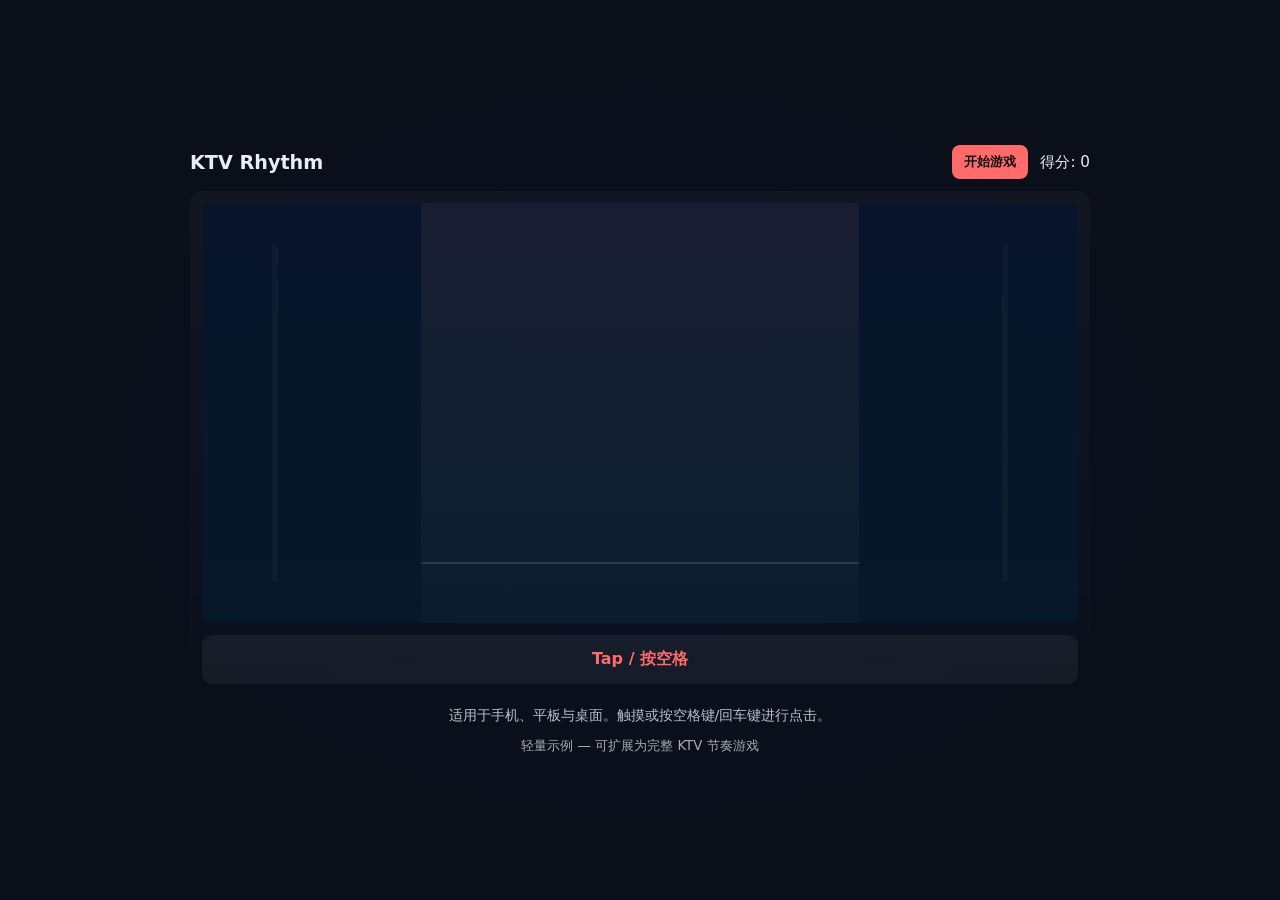
==== index.html @ 81fc3dd5 "feat: add responsive KTV rhythm web app (index.html, style.css, app.js, README.md)" ====
<!doctype html>
<html lang="zh-CN">
<head>
  <meta charset="utf-8" />
  <meta name="viewport" content="width=device-width,initial-scale=1" />
  <title>KTV Rhythm — 轻量节奏点唱</title>
  <link rel="stylesheet" href="style.css" />
</head>
<body>
  <div class="app">
    <header>
      <h1>KTV Rhythm</h1>
      <div class="info">
        <button id="startBtn">开始游戏</button>
        <div class="score">得分: <span id="score">0</span></div>
      </div>
    </header>

    <main>
      <div id="gameArea">
        <canvas id="gameCanvas"></canvas>
        <div id="hitZone">Tap / 按空格</div>
      </div>
      <p class="hint">适用于手机、平板与桌面。触摸或按空格键/回车键进行点击。</p>
    </main>

    <footer>
      <small>轻量示例 — 可扩展为完整 KTV 节奏游戏</small>
    </footer>
  </div>

  <script src="app.js"></script>
</body>
</html>
---- style.css ----
*{box-sizing:border-box;margin:0;padding:0}
:root{
  --bg:#0b0f1a;
  --panel:#0f1724;
  --accent:#ff6b6b;
  --text:#e6eef8;
}
body{background:radial-gradient(ellipse at center,#071023 0%,var(--bg) 60%);color:var(--text);font-family:Inter,system-ui,-apple-system,Segoe UI,Roboto,"Helvetica Neue",Arial;min-height:100vh;display:flex;align-items:center;justify-content:center;padding:16px}
.app{width:100%;max-width:900px}
header{display:flex;align-items:center;justify-content:space-between;margin-bottom:12px}
header h1{font-size:1.2rem}
.info{display:flex;gap:12px;align-items:center}
#startBtn{background:var(--accent);border:none;color:#111;padding:8px 12px;border-radius:8px;font-weight:600;cursor:pointer}
#startBtn:active{transform:translateY(1px)}
.score{font-size:0.95rem}
#gameArea{background:linear-gradient(180deg, rgba(255,255,255,0.03), transparent);border-radius:12px;padding:12px;display:flex;flex-direction:column;align-items:center}
#gameCanvas{background:linear-gradient(180deg,#07142a 0%, #071828 100%);border-radius:8px;display:block;width:100%;height:420px;max-height:70vh}
#hitZone{margin-top:12px;background:rgba(255,255,255,0.05);padding:14px;border-radius:10px;font-weight:700;color:var(--accent);width:100%;text-align:center;user-select:none}
.hint{margin-top:10px;opacity:0.8;font-size:0.9rem;text-align:center}
footer{margin-top:10px;text-align:center;opacity:0.7}

/* responsive */
@media (max-width:600px){
  header h1{font-size:1rem}
  #gameCanvas{height:56vh}
  #hitZone{padding:18px}
}
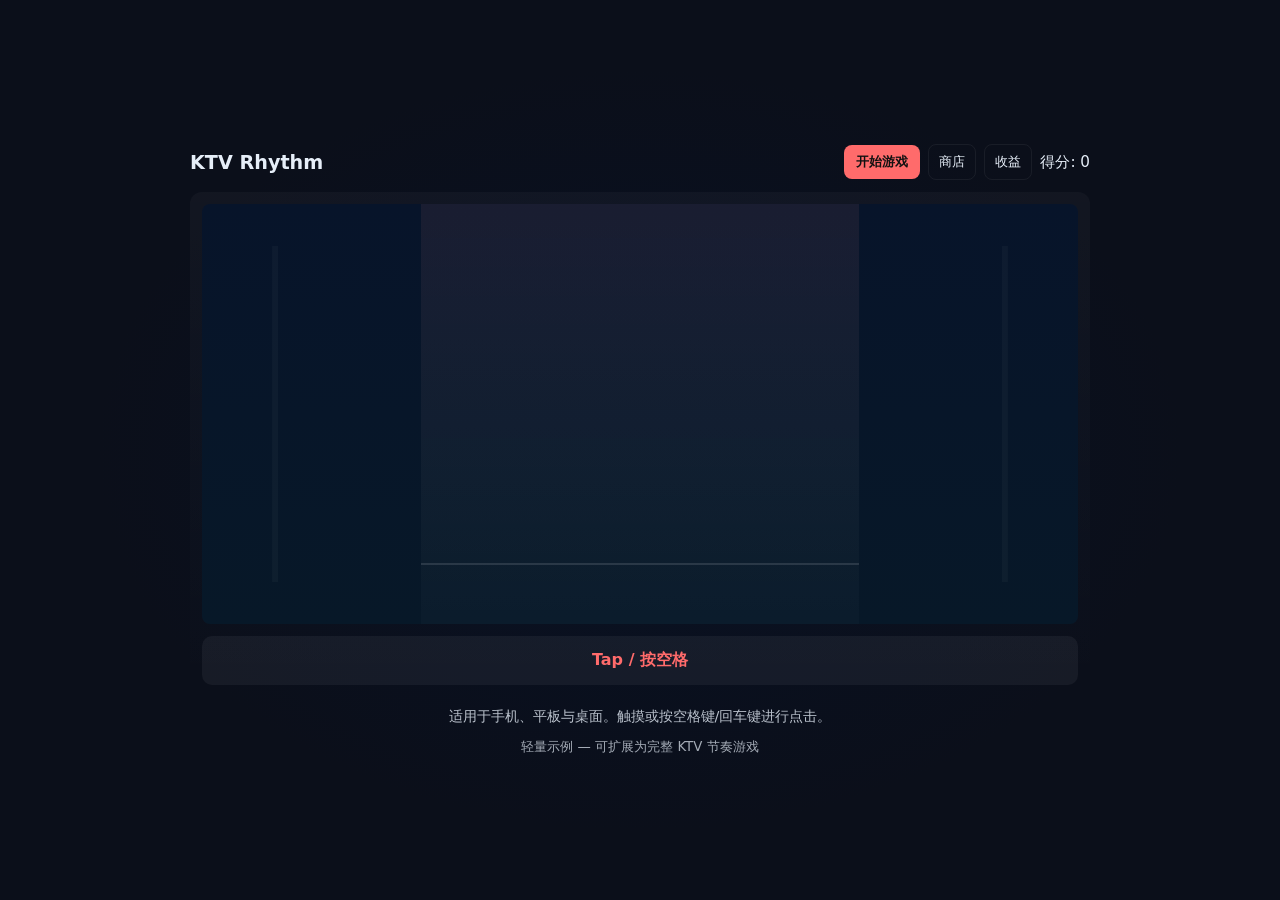
==== commit 887321dd: "feat(day1): add store modal, revenue simulation, PWA manifest and service worker; update UI and READ" ====
--- a/index.html
+++ b/index.html
@@ -4,6 +4,7 @@
   <meta charset="utf-8" />
   <meta name="viewport" content="width=device-width,initial-scale=1" />
   <title>KTV Rhythm — 轻量节奏点唱</title>
+  <link rel="manifest" href="manifest.json">
   <link rel="stylesheet" href="style.css" />
 </head>
 <body>
@@ -12,6 +13,8 @@
       <h1>KTV Rhythm</h1>
       <div class="info">
         <button id="startBtn">开始游戏</button>
+        <button id="storeBtn" class="ghost">商店</button>
+        <button id="dashBtn" class="ghost">收益</button>
         <div class="score">得分: <span id="score">0</span></div>
       </div>
     </header>
@@ -29,6 +32,50 @@
     </footer>
   </div>
 
+  <!-- 商店模态 -->
+  <div id="storeModal" class="modal" aria-hidden="true">
+    <div class="modal-inner">
+      <h2>商店</h2>
+      <p>购买曲包以解锁更多歌曲和皮肤（模拟购买）。</p>
+      <div class="store-items">
+        <div class="store-item">
+          <div class="title">经典曲包</div>
+          <div class="price">$1.99</div>
+          <button data-id="classic" data-price="1.99" class="buy">购买</button>
+        </div>
+        <div class="store-item">
+          <div class="title">热门曲包</div>
+          <div class="price">$2.99</div>
+          <button data-id="hot" data-price="2.99" class="buy">购买</button>
+        </div>
+        <div class="store-item">
+          <div class="title">终极皮肤包</div>
+          <div class="price">$0.99</div>
+          <button data-id="skinpack" data-price="0.99" class="buy">购买</button>
+        </div>
+      </div>
+      <div style="margin-top:12px;text-align:right">
+        <button id="closeStore" class="ghost">关闭</button>
+      </div>
+    </div>
+  </div>
+
+  <!-- 收益面板 -->
+  <div id="dashModal" class="modal" aria-hidden="true">
+    <div class="modal-inner">
+      <h2>收益与统计</h2>
+      <p>模拟商店收益与下载统计（仅用于演示）。</p>
+      <div class="stats">
+        <div>总收益: $<span id="totalRevenue">0.00</span></div>
+        <div>已售曲包数量: <span id="soldCount">0</span></div>
+        <div>活跃玩家（模拟）: <span id="activeUsers">0</span></div>
+      </div>
+      <div style="margin-top:12px;text-align:right">
+        <button id="closeDash" class="ghost">关闭</button>
+      </div>
+    </div>
+  </div>
+
   <script src="app.js"></script>
 </body>
 </html>
--- a/style.css
+++ b/style.css
@@ -9,9 +9,10 @@
 .app{width:100%;max-width:900px}
 header{display:flex;align-items:center;justify-content:space-between;margin-bottom:12px}
 header h1{font-size:1.2rem}
-.info{display:flex;gap:12px;align-items:center}
+.info{display:flex;gap:8px;align-items:center}
 #startBtn{background:var(--accent);border:none;color:#111;padding:8px 12px;border-radius:8px;font-weight:600;cursor:pointer}
-#startBtn:active{transform:translateY(1px)}
+button.ghost{background:transparent;border:1px solid rgba(255,255,255,0.06);color:var(--text);padding:8px 10px;border-radius:8px;cursor:pointer}
+#startBtn:active,button.ghost:active{transform:translateY(1px)}
 .score{font-size:0.95rem}
 #gameArea{background:linear-gradient(180deg, rgba(255,255,255,0.03), transparent);border-radius:12px;padding:12px;display:flex;flex-direction:column;align-items:center}
 #gameCanvas{background:linear-gradient(180deg,#07142a 0%, #071828 100%);border-radius:8px;display:block;width:100%;height:420px;max-height:70vh}
@@ -19,6 +20,19 @@
 .hint{margin-top:10px;opacity:0.8;font-size:0.9rem;text-align:center}
 footer{margin-top:10px;text-align:center;opacity:0.7}
 
+/* modal */
+.modal{position:fixed;inset:0;display:flex;align-items:center;justify-content:center;background:rgba(2,6,23,0.6);backdrop-filter:blur(4px);visibility:hidden;opacity:0;transition:opacity 0.18s ease,visibility 0.18s}
+.modal[aria-hidden="false"]{visibility:visible;opacity:1}
+.modal-inner{background:var(--panel);padding:16px;border-radius:12px;min-width:280px;max-width:420px;color:var(--text)}
+.store-items{display:flex;flex-direction:column;gap:8px;margin-top:8px}
+.store-item{display:flex;justify-content:space-between;align-items:center;padding:8px;border-radius:8px;background:rgba(255,255,255,0.02)}
+.store-item .title{font-weight:700}
+.store-item .price{opacity:0.9}
+.store-item button.buy{background:var(--accent);border:none;color:#111;padding:8px 10px;border-radius:8px;cursor:pointer}
+
+/* stats */
+.stats{display:flex;flex-direction:column;gap:6px;margin-top:8px}
+
 /* responsive */
 @media (max-width:600px){
   header h1{font-size:1rem}
